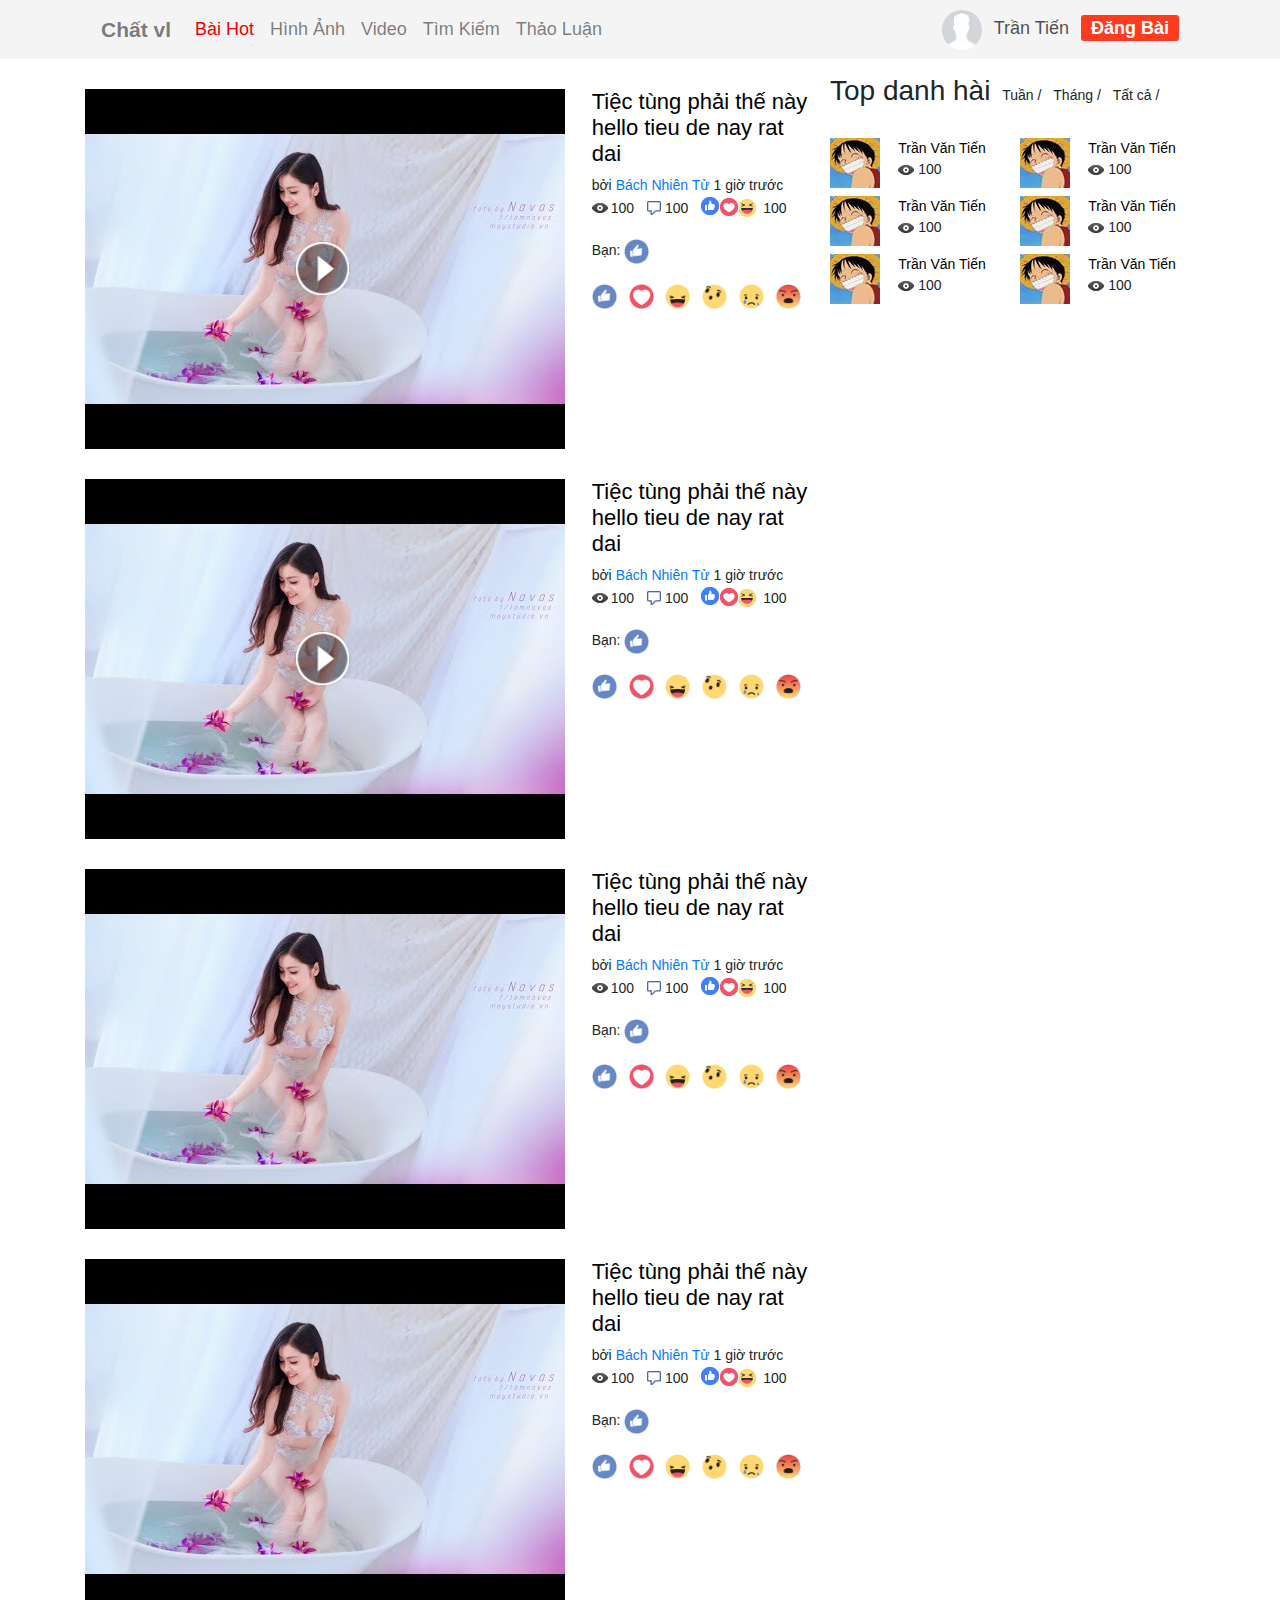
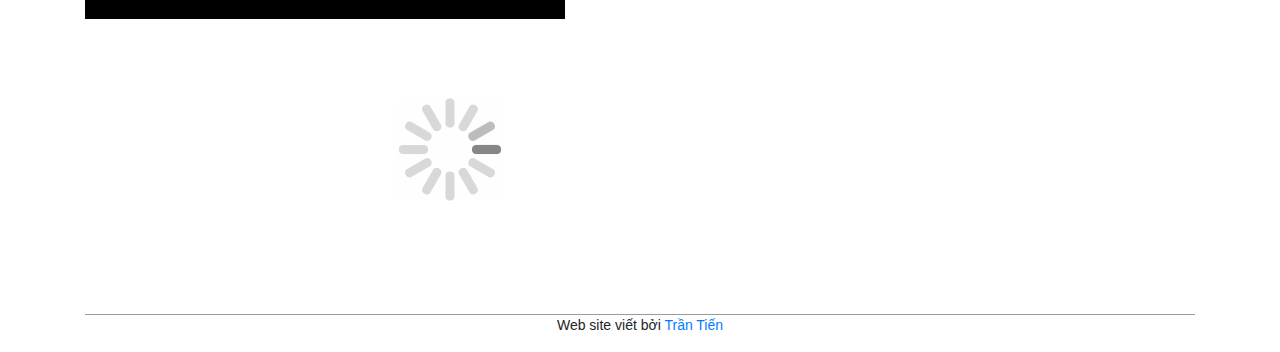
==== index.html @ 7ea90527 "first commit" ====
<html>
<head>
    <title>Trang chủ</title>
    <meta charset="utf-8">
    <meta name="viewport" content="width=device-width, initial-scale=1.0">
    <link href="public/css/font-awesome.min.css">
    <link type="text/css" rel="stylesheet" href="public/css/bootstrap.min.css">
    <link type="text/css" rel="stylesheet" href="public/css/style.css">
</head>
<body>
<header id="header">
    <div class="container">

        <nav class="navbar navbar-expand-lg navbar-light">
            <a class="navbar-brand logo" href="#">Chất vl</a>
            <button class="navbar-toggler" type="button" data-toggle="collapse" data-target="#navbarTogglerDemo02"
                    aria-controls="navbarTogglerDemo02" aria-expanded="false" aria-label="Toggle navigation">
                <span class="navbar-toggler-icon"></span>
            </button>

            <div class="collapse navbar-collapse top-menu" id="navbarTogglerDemo02">
                <ul class="navbar-nav mr-auto mt-2 mt-lg-0">
                    <li class="nav-item active">
                        <a class="nav-link active" href="#">bài hot</a>
                    </li>
                    <li class="nav-item">
                        <a class="nav-link" href="#">hình ảnh</a>
                    </li>
                    <li class="nav-item">
                        <a class="nav-link" href="#">video</a>
                    </li>
                    <li class="nav-item">
                        <a class="nav-link" href="#">tìm kiếm</a>
                    </li>
                    <li class="nav-item">
                        <a class="nav-link" href="#">thảo luận</a>
                    </li>
                </ul>
                <div class="profile-top">
                    <ul class="list-inline">
                        <li class="list-inline-item"><a href="#"><img src="public/images/avatar.jpg"></a></li>
                        <li class="list-inline-item fullname">
                            <a href="#">Trần Tiến</a>
                            <div class="box-logout">
                                <ul class="list-group">
                                    <li class="list-group-item"><a href="#">Đăng Xuất</a></li>
                                </ul>
                            </div>
                        </li>
                        <li class="list-inline-item"><a href="#">Đăng bài</a></li>
                    </ul>

                </div>
            </div>
        </nav>

    </div>
</header>

<section id="main-container">
    <div class="container">
        <div class="row">
            <div class="col-sm-8">

                <div class="main-item">
                    <div class="row">
                        <div class="col-sm-8 left-content-item">
                            <a href="#"><img src="public/images/0.jpg" class="img-responsive">
                            <div class="icon-play"></div>
                            </a>
                        </div>
                        <div class="col-sm-4">
                            <div class="right-content-item">
                                <h2><a target="_blank" href="" class="jump_focus">Tiệc
                                    tùng phải thế này hello tieu de nay rat dai</a></h2>
                                <div class="uinfo">
                                    bởi <a href="#">Bách Nhiên Tử</a>
                                    <span>1 giờ trước</span>
                                </div>
                                <div class="count-like-share">
                                    <ul class="list-inline">
                                        <li class="list-inline-item"><span class="view"><img
                                                src="public/icon/view_icon.png"></span>100
                                        </li>
                                        <li class="list-inline-item"><span class="comment"><img
                                                src="public/icon/comment_icon.png"></span>100
                                        </li>
                                        <li class="list-inline-item"><span class="like"><img
                                                src="public/icon/icon_camxuc2.png"></span>100
                                        </li>
                                    </ul>
                                </div>
                                <div class="your_selected">
                                    Bạn: <span><img src="public/icon/icon_like.gif"></span>
                                </div>
                                <div class="list-emotion">
                                    <ul class="list-inline">
                                        <li class="list-inline-item"><a href="#"><img src="public/icon/icon_like.gif"></a></li>
                                        <li class="list-inline-item"><a href="#"><img src="public/icon/icon_love.gif"></a></li>
                                        <li class="list-inline-item"><a href="#"><img src="public/icon/icon_haha.gif"></a></li>
                                        <li class="list-inline-item"><a href="#"><img src="public/icon/icon_wow.gif"></a></li>
                                        <li class="list-inline-item"><a href="#"><img src="public/icon/icon_sad.gif"></a></li>
                                        <li class="list-inline-item"><a href="#"><img src="public/icon/icon_angry.gif"></a></li>
                                    </ul>
                                </div>
                            </div>
                        </div>
                    </div>
                </div>

                <div class="main-item">
                    <div class="row">
                        <div class="col-sm-8 left-content-item">
                            <a href="#"><img src="public/images/0.jpg" class="img-responsive">
                                <div class="icon-play"></div>
                            </a>
                        </div>
                        <div class="col-sm-4">
                            <div class="right-content-item">
                                <h2><a target="_blank" href="" class="jump_focus">Tiệc
                                    tùng phải thế này hello tieu de nay rat dai</a></h2>
                                <div class="uinfo">
                                    bởi <a href="#">Bách Nhiên Tử</a>
                                    <span>1 giờ trước</span>
                                </div>
                                <div class="count-like-share">
                                    <ul class="list-inline">
                                        <li class="list-inline-item"><span class="view"><img
                                                src="public/icon/view_icon.png"></span>100
                                        </li>
                                        <li class="list-inline-item"><span class="comment"><img
                                                src="public/icon/comment_icon.png"></span>100
                                        </li>
                                        <li class="list-inline-item"><span class="like"><img
                                                src="public/icon/icon_camxuc2.png"></span>100
                                        </li>
                                    </ul>
                                </div>
                                <div class="your_selected">
                                    Bạn: <span><img src="public/icon/icon_like.gif"></span>
                                </div>
                                <div class="list-emotion">
                                    <ul class="list-inline">
                                        <li class="list-inline-item"><a href="#"><img src="public/icon/icon_like.gif"></a></li>
                                        <li class="list-inline-item"><a href="#"><img src="public/icon/icon_love.gif"></a></li>
                                        <li class="list-inline-item"><a href="#"><img src="public/icon/icon_haha.gif"></a></li>
                                        <li class="list-inline-item"><a href="#"><img src="public/icon/icon_wow.gif"></a></li>
                                        <li class="list-inline-item"><a href="#"><img src="public/icon/icon_sad.gif"></a></li>
                                        <li class="list-inline-item"><a href="#"><img src="public/icon/icon_angry.gif"></a></li>
                                    </ul>
                                </div>
                            </div>
                        </div>
                    </div>
                </div>

                <div class="main-item">
                    <div class="row">
                        <div class="col-sm-8 left-content-item">
                            <a href="#"><img src="public/images/0.jpg" class="img-responsive"></a>
                        </div>
                        <div class="col-sm-4">
                            <div class="right-content-item">
                                <h2><a target="_blank" href="" class="jump_focus">Tiệc
                                    tùng phải thế này hello tieu de nay rat dai</a></h2>
                                <div class="uinfo">
                                    bởi <a href="#">Bách Nhiên Tử</a>
                                    <span>1 giờ trước</span>
                                </div>
                                <div class="count-like-share">
                                    <ul class="list-inline">
                                        <li class="list-inline-item"><span class="view"><img
                                                src="public/icon/view_icon.png"></span>100
                                        </li>
                                        <li class="list-inline-item"><span class="comment"><img
                                                src="public/icon/comment_icon.png"></span>100
                                        </li>
                                        <li class="list-inline-item"><span class="like"><img
                                                src="public/icon/icon_camxuc2.png"></span>100
                                        </li>
                                    </ul>
                                </div>
                                <div class="your_selected">
                                    Bạn: <span><img src="public/icon/icon_like.gif"></span>
                                </div>
                                <div class="list-emotion">
                                    <ul class="list-inline">
                                        <li class="list-inline-item"><a href="#"><img src="public/icon/icon_like.gif"></a></li>
                                        <li class="list-inline-item"><a href="#"><img src="public/icon/icon_love.gif"></a></li>
                                        <li class="list-inline-item"><a href="#"><img src="public/icon/icon_haha.gif"></a></li>
                                        <li class="list-inline-item"><a href="#"><img src="public/icon/icon_wow.gif"></a></li>
                                        <li class="list-inline-item"><a href="#"><img src="public/icon/icon_sad.gif"></a></li>
                                        <li class="list-inline-item"><a href="#"><img src="public/icon/icon_angry.gif"></a></li>
                                    </ul>
                                </div>
                            </div>
                        </div>
                    </div>
                </div>

                <div class="main-item">
                    <div class="row">
                        <div class="col-sm-8 left-content-item">
                            <a href="#"><img src="public/images/0.jpg" class="img-responsive"></a>
                        </div>
                        <div class="col-sm-4">
                            <div class="right-content-item">
                                <h2><a target="_blank" href="" class="jump_focus">Tiệc
                                    tùng phải thế này hello tieu de nay rat dai</a></h2>
                                <div class="uinfo">
                                    bởi <a href="#">Bách Nhiên Tử</a>
                                    <span>1 giờ trước</span>
                                </div>
                                <div class="count-like-share">
                                    <ul class="list-inline">
                                        <li class="list-inline-item"><span class="view"><img
                                                src="public/icon/view_icon.png"></span>100
                                        </li>
                                        <li class="list-inline-item"><span class="comment"><img
                                                src="public/icon/comment_icon.png"></span>100
                                        </li>
                                        <li class="list-inline-item"><span class="like"><img
                                                src="public/icon/icon_camxuc2.png"></span>100
                                        </li>
                                    </ul>
                                </div>
                                <div class="your_selected">
                                    Bạn: <span><img src="public/icon/icon_like.gif"></span>
                                </div>
                                <div class="list-emotion">
                                    <ul class="list-inline">
                                        <li class="list-inline-item"><a href="#"><img src="public/icon/icon_like.gif"></a></li>
                                        <li class="list-inline-item"><a href="#"><img src="public/icon/icon_love.gif"></a></li>
                                        <li class="list-inline-item"><a href="#"><img src="public/icon/icon_haha.gif"></a></li>
                                        <li class="list-inline-item"><a href="#"><img src="public/icon/icon_wow.gif"></a></li>
                                        <li class="list-inline-item"><a href="#"><img src="public/icon/icon_sad.gif"></a></li>
                                        <li class="list-inline-item"><a href="#"><img src="public/icon/icon_angry.gif"></a></li>
                                    </ul>
                                </div>
                            </div>
                        </div>
                    </div>
                </div>

                <div class="main-item">
                    <div class="text-center">
                        <img src="public/icon/loading_spinner.gif">
                    </div>
                </div>

            </div>
            <div class="col-sm-4">
                <div class="row top-user-home">
                    <ul class="list-inline">
                        <li class="list-inline-item"><h3>Top danh hài</h3></li>
                        <li class="list-inline-item"><p class="active"> Tuần </p></li>
                        <li class="list-inline-item"><p> Tháng </p></li>
                        <li class="list-inline-item"><p class="all"> Tất cả </p></li>
                    </ul>
                </div>
                <div class="row top-user-list">
                    <div class="col-sm-6 pading-left0">
                        <div class="row">
                            <div class="col-4"><a href="#"><img src="public/images/avatar_user.jpg" class="img-responsive img-user"></a></div>
                            <div class="col-8">
                                <p class="name"><a href="#">Trần Văn Tiến</a></p>
                                <p><img src="public/icon/view_icon.png" ><span>&nbsp;100</span></p>
                            </div>
                        </div>
                        <div class="row">
                            <div class="col-4"><a href="#"><img src="public/images/avatar_user.jpg" class="img-responsive img-user"></a></div>
                            <div class="col-8">
                                <p class="name"><a href="#">Trần Văn Tiến</a></p>
                                <p><img src="public/icon/view_icon.png"><span>&nbsp;100</span></p>
                            </div>
                        </div>
                        <div class="row">
                            <div class="col-4"><a href="#"><img src="public/images/avatar_user.jpg" class="img-responsive img-user"></a></div>
                            <div class="col-8">
                                <p class="name"><a href="#">Trần Văn Tiến</a></p>
                                <p><img src="public/icon/view_icon.png"><span>&nbsp;100</span></p>
                            </div>
                        </div>
                    </div>
                    <div class="col-sm-6 pading-left0">
                        <div class="row">
                            <div class="col-4"><a href="#"><img src="public/images/avatar_user.jpg" class="img-responsive img-user"></a></div>
                            <div class="col-8">
                                <p class="name"><a href="#">Trần Văn Tiến</a></p>
                                <p><img src="public/icon/view_icon.png"><span>&nbsp;100</span></p>
                            </div>
                        </div>
                        <div class="row">
                            <div class="col-4"><a href="#"><img src="public/images/avatar_user.jpg" class="img-responsive img-user"></a></div>
                            <div class="col-8">
                                <p class="name"><a href="#">Trần Văn Tiến</a></p>
                                <p><img src="public/icon/view_icon.png"><span>&nbsp;100</span></p>
                            </div>
                        </div>
                        <div class="row">
                            <div class="col-4"><a href="#"><img src="public/images/avatar_user.jpg" class="img-responsive img-user"></a></div>
                            <div class="col-8">
                                <p class="name"><a href="#">Trần Văn Tiến</a></p>
                                <p><img src="public/icon/view_icon.png"><span>&nbsp;100</span></p>
                            </div>
                        </div>
                    </div>
                </div>
            </div>
        </div>

    </div>
</section>
<footer id="footer">
    <div class="container">
        <p class="text-center">
            Web site viết bởi <a href="https://www.facebook.com/trantienvan139" target="_blank">Trần Tiến<a>
        </p>
    </div>
</footer>
<script src="public/js/jquery.js"></script>
<script src="public/js/bootstrap.min.js"></script>
</body>
</html>
---- public/css/style.css ----
body {
  font-size: 14px; }

a {
  text-decoration: none; }
  a:focus {
    text-decoration: none; }
  a:hover {
    text-decoration: none; }

#header {
  background: #f4f4f4; }
  #header .logo {
    color: rgba(0, 0, 0, 0.5);
    font-size: 1.5em;
    font-weight: 600; }
  #header .logo.active {
    color: #ee0005; }
  #header .top-menu a {
    font-size: 18px;
    font-weight: 500;
    text-transform: capitalize; }
    #header .top-menu a:hover {
      color: #ee0005; }
  #header .top-menu a.active {
    color: #ee0005; }
  #header .top-menu .profile-top .list-inline {
    margin-bottom: 0px; }
  #header .top-menu .profile-top .fullname:hover .box-logout {
    display: block; }
  #header .top-menu .profile-top .box-logout {
    position: absolute;
    z-index: 100;
    padding-top: 15px;
    display: none; }
  #header .top-menu .profile-top .list-inline-item {
    font-size: 13px; }
    #header .top-menu .profile-top .list-inline-item a {
      color: rgba(0, 0, 0, 0.7); }
      #header .top-menu .profile-top .list-inline-item a img {
        border-radius: 50%;
        max-width: 100%;
        max-height: 100%; }
    #header .top-menu .profile-top .list-inline-item:first-child {
      height: 40px;
      width: 40px; }
    #header .top-menu .profile-top .list-inline-item:last-child {
      width: auto !important; }
      #header .top-menu .profile-top .list-inline-item:last-child a {
        border-radius: 3px;
        background-color: #ff3c1f;
        font-weight: bold;
        padding: 3px 10px;
        color: #fff; }

#footer .container p {
  margin-top: 50px;
  border-top: 1px solid #999; }

#main-container .right-content-item h2 a {
  color: #000;
  font-size: 22px;
  line-height: 26px; }
#main-container .main-item {
  padding: 15px 0px; }
  #main-container .main-item .icon-play {
    background: url("../icon/play_icon.png");
    position: absolute;
    width: 60px;
    height: 60px;
    top: 0;
    left: 0;
    right: 0;
    bottom: 0;
    background-size: cover;
    margin: auto; }
  #main-container .main-item .count-like-share .view, #main-container .main-item .comment, #main-container .main-item .like {
    padding-right: 3px; }
    #main-container .main-item .count-like-share .view img, #main-container .main-item .comment img, #main-container .main-item .like img {
      padding-bottom: 4px; }
#main-container > .container > .row {
  margin-top: 15px; }
#main-container .top-user-home .list-inline-item p::after {
  content: "/"; }
  #main-container .top-user-home .list-inline-item p::after.all {
    content: ""; }
#main-container .top-user-list .name {
  margin-bottom: 0px; }
  #main-container .top-user-list .name a {
    color: #000; }
#main-container .top-user-list .img-user {
  width: 50px;
  height: 50px; }
#main-container .list-emotion li a img {
  max-width: 25px; }
#main-container .your_selected {
  margin-bottom: 20px; }
  #main-container .your_selected img {
    max-width: 25px; }
#main-container .detail-article .main-title {
  color: #222;
  font-size: 22px;
  margin: 0;
  margin-bottom: 10px; }
#main-container .detail-article .list-emotion-detail img {
  max-width: 40px; }
#main-container .detail-article .user-info {
  margin-top: 10px; }
  #main-container .detail-article .user-info .float-left {
    margin-right: 10px; }
#main-container .detail-article .like-share-detail {
  margin-top: 10px; }
#main-container .main-box-comment {
  margin-bottom: 50px;
  margin-top: 20px;
  min-height: 100px;
  border-left: 7px solid #c62828;
  padding-bottom: 20px;
  padding-top: 10px;
  box-shadow: 0px 0px 7px #b9b9b9;
  position: relative; }
  #main-container .main-box-comment .avatar {
    width: 50px;
    height: 50px;
    border: 1px solid #b7b7b7;
    margin-right: 12px;
    border-radius: 3px;
    position: relative;
    margin-left: 15px; }
    #main-container .main-box-comment .avatar:after {
      content: '';
      width: 8px;
      height: 8px;
      display: block;
      position: absolute;
      transform: rotate(45deg);
      right: -17px;
      top: 12px;
      background-color: #fff;
      border: 1px solid #ddd;
      border-right-color: transparent;
      border-top-color: transparent; }
  #main-container .main-box-comment .get-content {
    width: 85%;
    position: relative; }
    #main-container .main-box-comment .get-content #comment {
      min-height: 70px;
      outline: none;
      border: 1px solid #ddd; }
  #main-container .main-box-comment .box-send-comment {
    background-color: #c62828;
    border: 0px;
    margin-right: 32px;
    margin-top: 5px;
    color: #fff;
    padding: 5px 10px; }
#main-container .detail-article .box-list-comment .box-content-cmt {
  width: 90%; }
  #main-container .detail-article .box-list-comment .box-content-cmt .time {
    float: right;
    margin-top: -18px; }
  #main-container .detail-article .box-list-comment .box-content-cmt cite {
    font-weight: 700;
    font-style: normal;
    font-size: 14px;
    line-height: 1;
    color: #365899;
    margin-left: 15px; }
  #main-container .detail-article .box-list-comment .box-content-cmt .content-comment {
    margin-left: 15px; }
    #main-container .detail-article .box-list-comment .box-content-cmt .content-comment p {
      margin-bottom: 5px; }
  #main-container .detail-article .box-list-comment .box-content-cmt .comment-reply-link {
    cursor: pointer;
    margin-left: 15px; }
    #main-container .detail-article .box-list-comment .box-content-cmt .comment-reply-link:hover {
      color: #ed1c24; }
#main-container .detail-article .box-list-comment .item-comment {
  list-style: none;
  margin-left: 0;
  padding-top: 10px;
  border-bottom: 1px solid #ddd;
  margin-bottom: 10px;
  color: #666666; }
#main-container .box-reply-comment {
  margin-bottom: 20px;
  margin-top: 20px;
  min-height: 60px;
  padding-bottom: 10px;
  padding-top: 10px;
  box-shadow: 0px 0px 7px #b9b9b9;
  position: relative; }
  #main-container .box-reply-comment .avatar {
    width: 50px;
    height: 50px;
    border: 1px solid #b7b7b7;
    margin-right: 12px;
    border-radius: 3px;
    position: relative;
    margin-left: 15px; }
    #main-container .box-reply-comment .avatar:after {
      content: '';
      width: 8px;
      height: 8px;
      display: block;
      position: absolute;
      transform: rotate(45deg);
      right: -17px;
      top: 12px;
      background-color: #fff;
      border: 1px solid #ddd;
      border-right-color: transparent;
      border-top-color: transparent; }
  #main-container .box-reply-comment .get-content {
    width: 85%;
    position: relative; }
    #main-container .box-reply-comment .get-content #reply {
      min-height: 60px;
      outline: none;
      border: 1px solid #ddd; }
  #main-container .box-reply-comment .box-send-comment {
    background-color: #c62828;
    border: 0px;
    margin-right: 24px;
    margin-top: 5px;
    color: #fff;
    padding: 5px 10px; }
#main-container .box-list-comment .count-like-share .comment a, #main-container .box-list-comment .count-like-share .like a {
  font-size: 15px;
  margin-right: 10px; }
#main-container .hot-daily {
  padding-bottom: 10px;
  border-bottom: 1px solid #ddd; }
#main-container .item-daily-post {
  margin-bottom: 15px; }
  #main-container .item-daily-post h3 {
    max-height: 44px;
    overflow: hidden; }
    #main-container .item-daily-post h3 a {
      color: #000;
      font-size: 14px;
      line-height: 1.5; }
  #main-container .item-daily-post p {
    color: #000;
    font-size: 14px;
    margin-bottom: 0px; }

.margin-left0 {
  margin-left: 0px; }

.pading-left0 {
  padding-left: 0px; }

/*# sourceMappingURL=style.css.map */
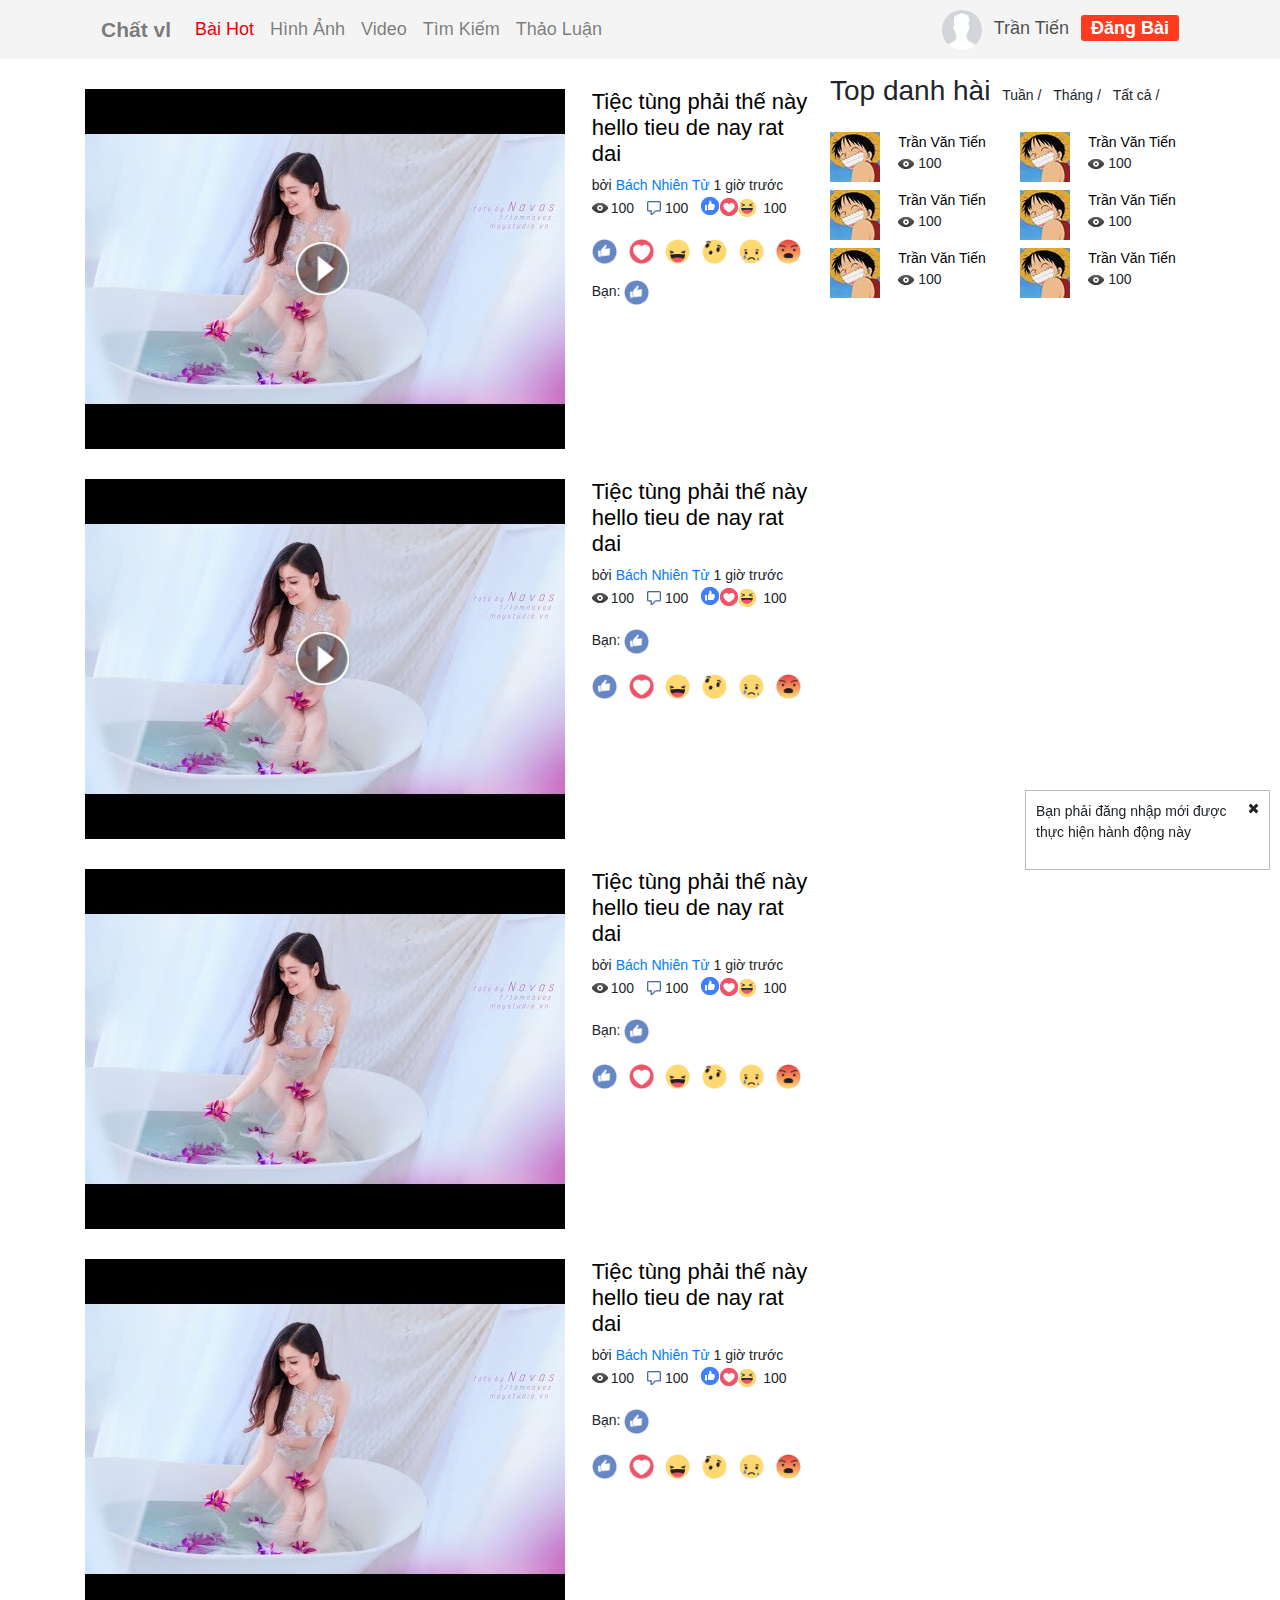
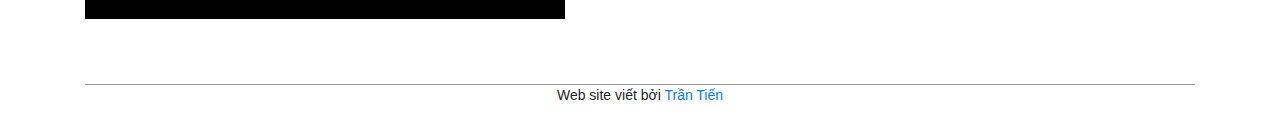
==== commit 9098fd8d: "update" ====
--- a/index.html
+++ b/index.html
@@ -3,7 +3,7 @@
     <title>Trang chủ</title>
     <meta charset="utf-8">
     <meta name="viewport" content="width=device-width, initial-scale=1.0">
-    <link href="public/css/font-awesome.min.css">
+    <link type="text/css" rel="stylesheet" href="public/css/font-awesome.min.css">
     <link type="text/css" rel="stylesheet" href="public/css/bootstrap.min.css">
     <link type="text/css" rel="stylesheet" href="public/css/style.css">
 </head>
@@ -90,9 +90,7 @@
                                         </li>
                                     </ul>
                                 </div>
-                                <div class="your_selected">
-                                    Bạn: <span><img src="public/icon/icon_like.gif"></span>
-                                </div>
+
                                 <div class="list-emotion">
                                     <ul class="list-inline">
                                         <li class="list-inline-item"><a href="#"><img src="public/icon/icon_like.gif"></a></li>
@@ -102,6 +100,10 @@
                                         <li class="list-inline-item"><a href="#"><img src="public/icon/icon_sad.gif"></a></li>
                                         <li class="list-inline-item"><a href="#"><img src="public/icon/icon_angry.gif"></a></li>
                                     </ul>
+                                </div>
+
+                                <div class="your_selected">
+                                    Bạn: <span><img src="public/icon/icon_like.gif"></span>
                                 </div>
                             </div>
                         </div>
@@ -242,20 +244,20 @@
                     </div>
                 </div>
 
-                <div class="main-item">
-                    <div class="text-center">
-                        <img src="public/icon/loading_spinner.gif">
-                    </div>
-                </div>
+                <!--<div class="main-item">-->
+                    <!--<div class="text-center">-->
+                        <!--<img src="public/icon/loading_spinner.gif">-->
+                    <!--</div>-->
+                <!--</div>-->
 
             </div>
             <div class="col-sm-4">
                 <div class="row top-user-home">
                     <ul class="list-inline">
                         <li class="list-inline-item"><h3>Top danh hài</h3></li>
-                        <li class="list-inline-item"><p class="active"> Tuần </p></li>
-                        <li class="list-inline-item"><p> Tháng </p></li>
-                        <li class="list-inline-item"><p class="all"> Tất cả </p></li>
+                        <li class="list-inline-item"><a class="active"> Tuần </a></li>
+                        <li class="list-inline-item"><a> Tháng </a></li>
+                        <li class="list-inline-item"><a class="all"> Tất cả </a></li>
                     </ul>
                 </div>
                 <div class="row top-user-list">
@@ -309,6 +311,14 @@
             </div>
         </div>
 
+    </div>
+
+
+    <div class="box-required-login">
+        <i class="fa fa-times" aria-hidden="true"></i>
+        <p>
+            Bạn phải đăng nhập mới được thực hiện hành động này
+        </p>
     </div>
 </section>
 <footer id="footer">
@@ -319,6 +329,7 @@
     </div>
 </footer>
 <script src="public/js/jquery.js"></script>
+<script src="public/js/script.js"></script>
 <script src="public/js/bootstrap.min.js"></script>
 </body>
 </html>--- a/public/css/style.css
+++ b/public/css/style.css
@@ -2,7 +2,8 @@
   font-size: 14px; }
 
 a {
-  text-decoration: none; }
+  text-decoration: none;
+  cursor: pointer; }
   a:focus {
     text-decoration: none; }
   a:hover {
@@ -80,9 +81,9 @@
       padding-bottom: 4px; }
 #main-container > .container > .row {
   margin-top: 15px; }
-#main-container .top-user-home .list-inline-item p::after {
+#main-container .top-user-home .list-inline-item a::after {
   content: "/"; }
-  #main-container .top-user-home .list-inline-item p::after.all {
+  #main-container .top-user-home .list-inline-item a::after.all {
     content: ""; }
 #main-container .top-user-list .name {
   margin-bottom: 0px; }
@@ -244,6 +245,34 @@
     color: #000;
     font-size: 14px;
     margin-bottom: 0px; }
+#main-container #more-comment-wrap {
+  padding-top: 13px;
+  text-align: center;
+  position: relative; }
+  #main-container #more-comment-wrap a.more-comment {
+    line-height: 30px;
+    font-size: 15px;
+    background-color: #f6f7f9;
+    text-transform: uppercase;
+    color: #333;
+    position: relative;
+    padding: 0px 15px;
+    border-radius: 3px;
+    border: 1px solid #ebebeb;
+    display: inline-block;
+    cursor: pointer;
+    transition: all 0.3s ease;
+    -webkit-transition: all 0.3s ease; }
+#main-container .box-required-login {
+  position: fixed;
+  right: 10px;
+  bottom: 30px;
+  width: 245px;
+  border: 1px solid #bbb;
+  padding: 10px; }
+  #main-container .box-required-login i {
+    float: right;
+    cursor: pointer; }
 
 .margin-left0 {
   margin-left: 0px; }
